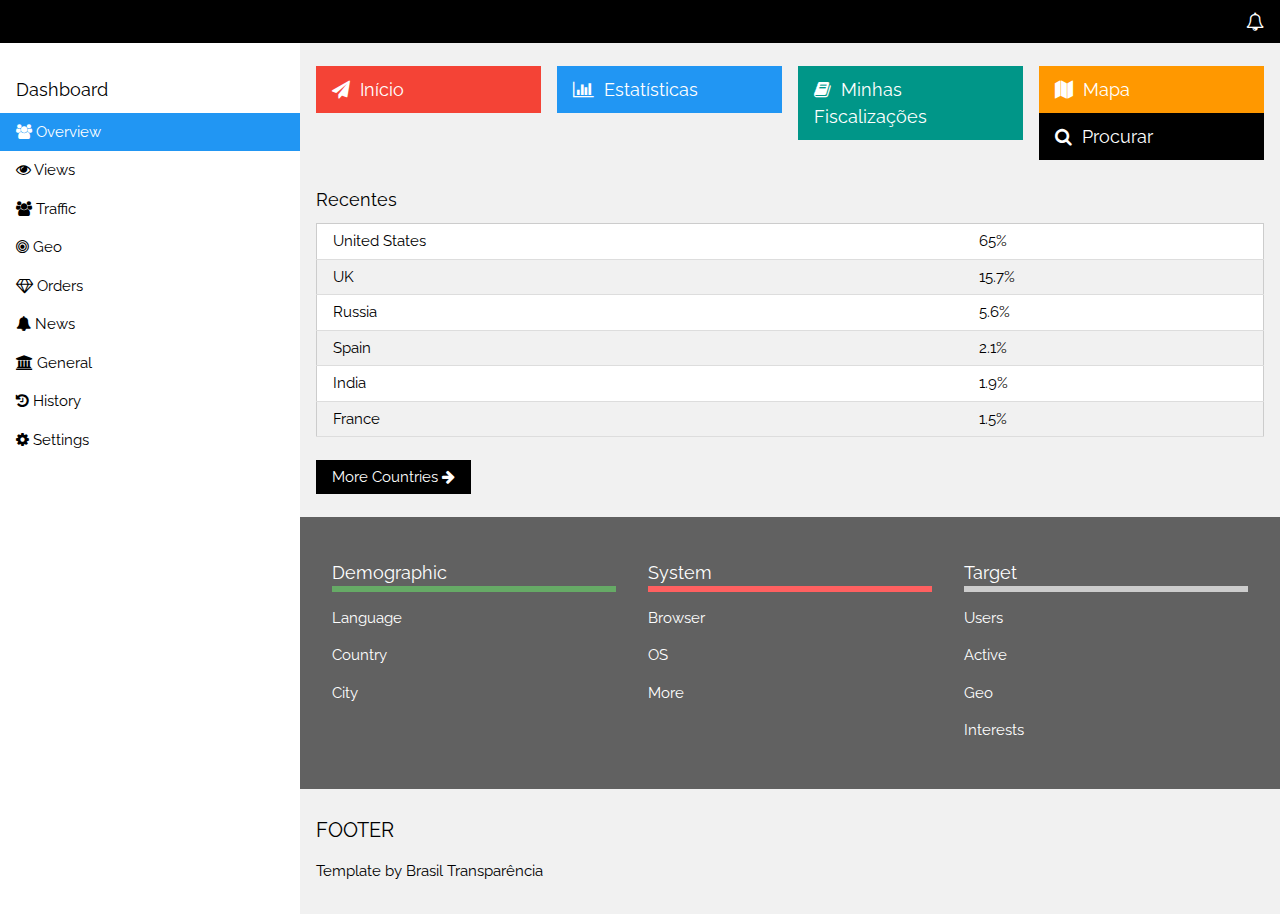
==== index.html @ b20447cd "Commit inicial" ====
<!DOCTYPE html>
<!--Jesus Cristo_O Caminho, a Verdade e A Vida-->

<html lang="pt-br">

<html>
<head>
<title>Brasil Transparente</title>
<meta name="viewport" content="width=device-width, initial-scale=1" charset="utf-8">
<meta name="viewport" content="width=device-width, initial-scale=1">
<link rel="stylesheet" href="w3.css">

<link href='https://fonts.googleapis.com/css?family=Raleway' rel='stylesheet' type='text/css'>
<link rel="stylesheet" href="http://cdnjs.cloudflare.com/ajax/libs/font-awesome/4.4.0/css/font-awesome.min.css">

<style>
html,body,h1,h2,h3,h4,h5 {font-family: "Raleway", sans-serif}
.w3-sidenav a,.w3-sidenav h4 {font-family: "Raleway", sans-serif;}
a:link, a:visited {
	text-decoration: none
	}
a:hover {
	text-decoration: underline; 
	color: #ffffff
	}
a:active {
	text-decoration: none
	}
</style>
</head>

<body class="w3-light-grey">

  <!-- Top container -->
  <div class="w3-container w3-top w3-black w3-large w3-padding" style="z-index:4">
    <button class="w3-btn w3-hide-large w3-padding-0 w3-hover-text-grey" onclick="w3_open()"><i class="fa fa-bars"></i>&nbsp;&nbsp;Menu</button>
    <span class="w3-right"><a href="http://www.desenhoscriptivo.com.br/triangulo.php"><i class="fa fa-bell-o"></i></a></span>
  </div>

  <!-- Sidenav/menu -->
  <nav class="w3-sidenav w3-collapse w3-white w3-animate-left" style="z-index:3;width:300px;"><br>
    <div class="w3-container">
      <h5>Dashboard</h5>
    </div>
    <a href="#" class="w3-padding-16 w3-hide-large w3-dark-grey w3-hover-black" onclick="w3_close()" title="close menu"><i class="fa fa-remove"></i>  Close Menu</a>

    <a href="#" class="w3-padding w3-blue"><i class="fa fa-users"></i>  Overview</a>
    <a href="http://www.desenhoscriptivo.com.br/triangulo.php" class="w3-padding"><i class="fa fa-eye"></i>  Views</a>
    <a href="#" class="w3-padding"><i class="fa fa-users"></i>  Traffic</a>
    <a href="#" class="w3-padding"><i class="fa fa-bullseye"></i>  Geo</a>
    <a href="#" class="w3-padding"><i class="fa fa-diamond"></i>  Orders</a>
    <a href="#" class="w3-padding"><i class="fa fa-bell"></i>  News</a>
    <a href="#" class="w3-padding"><i class="fa fa-bank"></i>  General</a>
    <a href="#" class="w3-padding"><i class="fa fa-history"></i>  History</a>
    <a href="#" class="w3-padding"><i class="fa fa-cog"></i>  Settings</a><br><br>
  </nav>


  <!-- Overlay effect when opening sidenav on small screens -->
  <div class="w3-overlay w3-hide-large" onclick="w3_close()" style="cursor:pointer" title="close side menu"></div>

  <!-- !PAGE CONTENT! -->
  <div class="w3-main" style="margin-left:300px;margin-top:43px;">

    <!-- Header>
    <header class="w3-container" style="padding-top:22px">
      <h5><b>Brasil Transparente</b></h5>
    </header-->
<br>
    <div class="w3-row-padding w3-margin-bottom">


      <div class="w3-quarter">
        <div class="w3-container w3-red w3-padding-10">
<div class="w3-left"><h5><a href="http://desenhoscriptivo.com.br/inicio.php"><i class="fa fa-paper-plane"></i>&nbsp;&nbsp;Início</a></h5></div>
          <div class="w3-clear"></div>
          
        </div>
      </div>


      <div class="w3-quarter">
        <div class="w3-container w3-blue w3-padding-10">
          <div class="w3-left"><h5><a href="http://desenhoscriptivo.com.br/estatisticas.php"><i class="fa fa-bar-chart"></i>&nbsp;&nbsp;Estatísticas</a></h5></div>
          <div class="w3-clear"></div>
          
        </div>
      </div>


      <div class="w3-quarter">
        <div class="w3-container w3-teal w3-padding-10">
          <div class="w3-left"><h5><a href="http://desenhoscriptivo.com.br/fiscalizar.php"><i class="fa fa-book"></i>&nbsp;&nbsp;Minhas Fiscalizações</a></h5></div>
          <div class="w3-clear"></div>
          
        </div>
      </div>

<div class="w3-quarter">
         <div class="w3-container w3-orange w3-text-white w3-padding-10">
          <div class="w3-left"><h5><a href="http://desenhoscriptivo.com.br/mapa.php"><i class="fa fa-map"></i>&nbsp;&nbsp;Mapa</a></h5></div>
          <div class="w3-clear"></div>
          
        </div>
      </div>


      <div class="w3-quarter">
       
        

<div class="w3-container w3-black w3-text-white w3-padding-10">
          <div class="w3-left"><h5><a href="http://desenhoscriptivo.com.br/aa5/alterar.php"><i class="fa fa-search"></i>&nbsp;&nbsp;Procurar</a></h5></div>
          <div class="w3-clear"></div>  
        </div>
      </div>


    </div>
<div class="w3-container">
      <h5>Recentes</h5>
      <table class="w3-table w3-striped w3-bordered w3-border w3-hoverable w3-white">
        <tr>
          <td>United States</td>
          <td>65%</td>
        </tr>
        <tr>
          <td>UK</td>
          <td>15.7%</td>
        </tr>
        <tr>
          <td>Russia</td>
          <td>5.6%</td>
        </tr>
        <tr>
          <td>Spain</td>
          <td>2.1%</td>
        </tr>
        <tr>
          <td>India</td>
          <td>1.9%</td>
        </tr>
        <tr>
          <td>France</td>
          <td>1.5%</td>
        </tr>
      </table><br>
      <button class="w3-btn">More Countries  <i class="fa fa-arrow-right"></i></button>
    </div>

<br>

    
    <div class="w3-container w3-dark-grey w3-padding-32">
      <div class="w3-row">
        <div class="w3-container w3-third">
          <h5 class="w3-bottombar w3-border-green">Demographic</h5>
          <p>Language</p>
          <p>Country</p>
          <p>City</p>
        </div>
        <div class="w3-container w3-third">
          <h5 class="w3-bottombar w3-border-red">System</h5>
          <p>Browser</p>
          <p>OS</p>
          <p>More</p>
        </div>
        <div class="w3-container w3-third">
          <h5 class="w3-bottombar w3-border-orange">Target</h5>
          <p>Users</p>
          <p>Active</p>
          <p>Geo</p>
          <p>Interests</p>
        </div>
      </div>
    </div>
    
    <!-- Footer -->
    <footer class="w3-container w3-padding-16 w3-light-grey">
      <h4>FOOTER</h4>
      <p>Template by <a href="/w3css">Brasil Transparência</a></p>
    </footer>

  <!-- End page content -->
  </div>

<script>
// Script to open and close sidenav
function w3_open() {
    document.getElementsByClassName("w3-sidenav")[0].style.display = "block";
    document.getElementsByClassName("w3-overlay")[0].style.display = "block";
}
 
function w3_close() {
    document.getElementsByClassName("w3-sidenav")[0].style.display = "none";
    document.getElementsByClassName("w3-overlay")[0].style.display = "none";
}
</script>

</body>
</html>
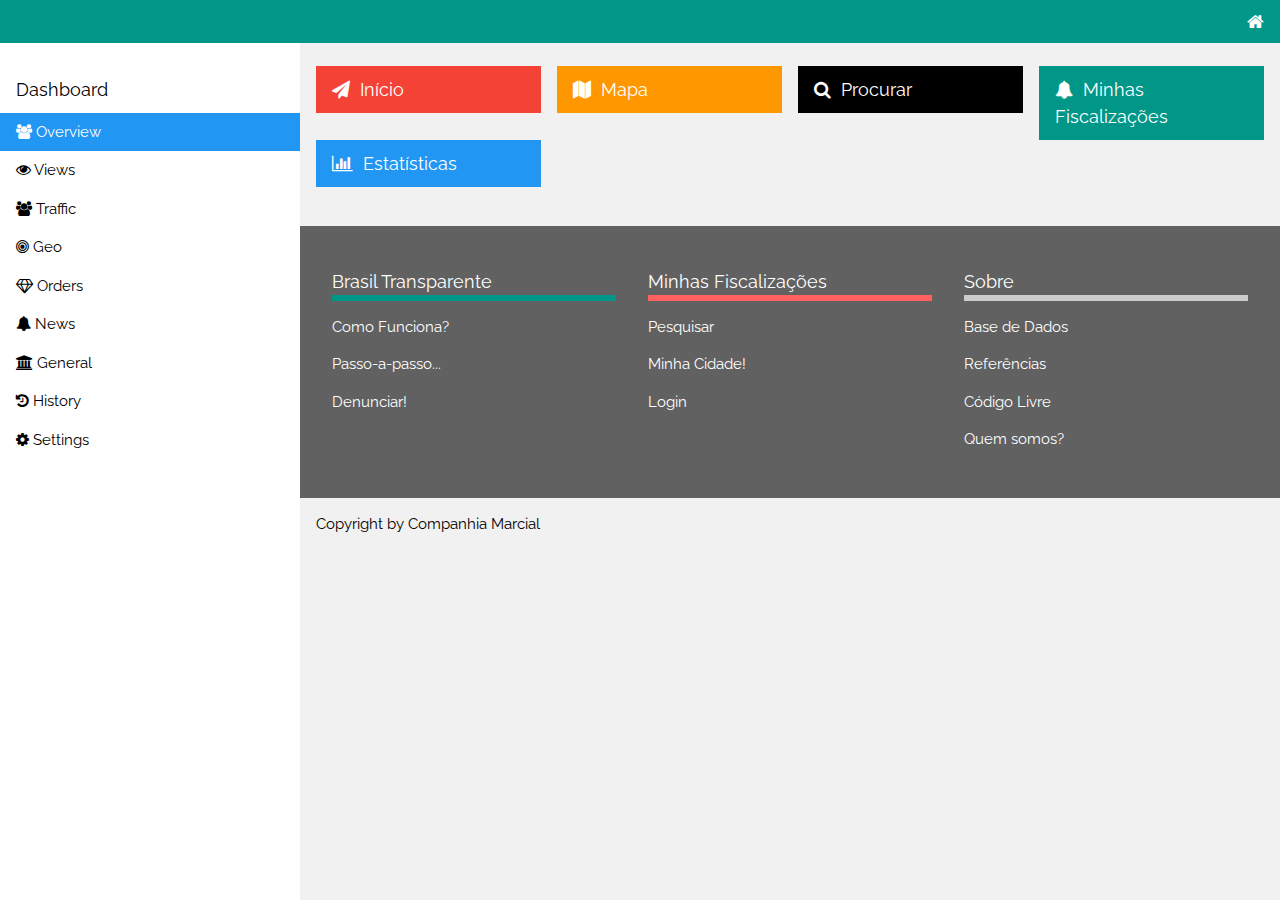
==== commit cd0762e0: "Arquivos modificados pelo Fernando" ====
--- a/index.html
+++ b/index.html
@@ -1,5 +1,44 @@
 <!DOCTYPE html>
 <!--Jesus Cristo_O Caminho, a Verdade e A Vida-->
+
+<!--Copyright 2016 Companhia Marcial-->
+
+<!--This file is part of Brasil Transparente.
+
+    Foobar is free software: you can redistribute it and/or modify
+    it under the terms of the GNU General Public License as published by
+    the Free Software Foundation, either version 3 of the License, or
+    (at your option) any later version.
+
+    Foobar is distributed in the hope that it will be useful,
+    but WITHOUT ANY WARRANTY; without even the implied warranty of
+    MERCHANTABILITY or FITNESS FOR A PARTICULAR PURPOSE.  See the
+    GNU General Public License for more details.
+
+    You should have received a copy of the GNU General Public License
+    along with Foobar.  If not, see <http://www.gnu.org/licenses/>.
+
+Tradução não-oficial:
+
+    Este arquivo é parte do programa Brasil Transparente
+
+    Brasil Transparente é um software livre; você pode redistribuí-lo e/ou 
+    modificá-lo dentro dos termos da Licença Pública Geral GNU como 
+    publicada pela Fundação do Software Livre (FSF); na versão 2 da 
+    Licença.
+
+    Este programa é distribuído na esperança de que possa ser  útil, 
+    mas SEM NENHUMA GARANTIA; sem uma garantia implícita de ADEQUAÇÃO
+    a qualquer MERCADO ou APLICAÇÃO EM PARTICULAR. Veja a
+    Licença Pública Geral GNU para maiores detalhes.
+
+    Você deve ter recebido uma cópia da Licença Pública Geral GNU junto
+    com este programa, Se não, veja <http://www.gnu.org/licenses/>.
+
+Este documento deve ir no começo de cada arquivo fonte, perto dos avisos de copyright. Para usar a GPL Menor, coloque a palavra “Menor” depois de “Geral” emtodos lugares.-->
+
+
+
 
 <html lang="pt-br">
 
@@ -26,15 +65,37 @@
 a:active {
 	text-decoration: none
 	}
+
+.button {
+    background-color: #009688;
+/*  border: 1px solid #ffd700;*/
+    color: white;
+    padding: 10px 10px;
+    text-align: center;
+    text-decoration: none;
+    display: inline-block;
+    font-size: 10px;
+    margin: 1px 1px;
+    cursor: pointer;
+    -webkit-transition-duration: 0.4s; /* Safari */
+    transition-duration: 0.4s;
+
+
+}
+.button:hover {
+    background-color: #ff0000; 
+    color: white;
+font-size: 10px;
+}
 </style>
 </head>
 
 <body class="w3-light-grey">
 
   <!-- Top container -->
-  <div class="w3-container w3-top w3-black w3-large w3-padding" style="z-index:4">
-    <button class="w3-btn w3-hide-large w3-padding-0 w3-hover-text-grey" onclick="w3_open()"><i class="fa fa-bars"></i>&nbsp;&nbsp;Menu</button>
-    <span class="w3-right"><a href="http://www.desenhoscriptivo.com.br/triangulo.php"><i class="fa fa-bell-o"></i></a></span>
+  <div class="w3-container w3-top w3-teal w3-large w3-padding" style="z-index:4">
+    <button class="w3-teal w3-btn w3-hide-large w3-padding-0 w3-hover-text-grey" onclick="w3_open()">&nbsp;<i class="fa fa-bars"></i>&nbsp;&nbsp;Menu&nbsp;</button>
+    <span class="w3-right"><a href="http://www.desenhoscriptivo.com.br"><i class="fa fa-home"></i></a></span>
   </div>
 
   <!-- Sidenav/menu -->
@@ -71,37 +132,39 @@
 
 
       <div class="w3-quarter">
+<a href="http://desenhoscriptivo.com.br/inicio.php">
         <div class="w3-container w3-red w3-padding-10">
-<div class="w3-left"><h5><a href="http://desenhoscriptivo.com.br/inicio.php"><i class="fa fa-paper-plane"></i>&nbsp;&nbsp;Início</a></h5></div>
+<div class="w3-left"><h5><i class="fa fa-paper-plane"></i>&nbsp;&nbsp;Início</h5></div>
           <div class="w3-clear"></div>
           
-        </div>
-      </div>
+        </div></a>
+      </div>
+
+
+        <div class="w3-quarter">
+        <a href="http://desenhoscriptivo.com.br/mapa.php">
+        <div class="w3-container w3-orange w3-text-white w3-padding-10">
+        <div class="w3-left"><h5><i class="fa fa-map"></i>&nbsp;&nbsp;Mapa</h5></div>
+        </div></a> 
+        </div>
 
 
       <div class="w3-quarter">
-        <div class="w3-container w3-blue w3-padding-10">
-          <div class="w3-left"><h5><a href="http://desenhoscriptivo.com.br/estatisticas.php"><i class="fa fa-bar-chart"></i>&nbsp;&nbsp;Estatísticas</a></h5></div>
+        <a href="http://desenhoscriptivo.com.br/aa5/alterar.php">
+        <div class="w3-container w3-black w3-padding-10">
+          <div class="w3-left"><h5><i class="fa fa-search"></i>&nbsp;&nbsp;Procurar</h5></div>
           <div class="w3-clear"></div>
           
-        </div>
-      </div>
-
-
-      <div class="w3-quarter">
-        <div class="w3-container w3-teal w3-padding-10">
-          <div class="w3-left"><h5><a href="http://desenhoscriptivo.com.br/fiscalizar.php"><i class="fa fa-book"></i>&nbsp;&nbsp;Minhas Fiscalizações</a></h5></div>
+        </div></a>
+      </div>
+
+<div class="w3-quarter">
+         <a href="http://desenhoscriptivo.com.br/aa5/minhas.php">
+         <div class="w3-container w3-teal w3-text-white w3-padding-10">
+          <div class="w3-left"><h5><i class="fa fa-bell"></i>&nbsp;&nbsp;Minhas Fiscalizações</h5></div>
           <div class="w3-clear"></div>
           
-        </div>
-      </div>
-
-<div class="w3-quarter">
-         <div class="w3-container w3-orange w3-text-white w3-padding-10">
-          <div class="w3-left"><h5><a href="http://desenhoscriptivo.com.br/mapa.php"><i class="fa fa-map"></i>&nbsp;&nbsp;Mapa</a></h5></div>
-          <div class="w3-clear"></div>
-          
-        </div>
+        </div></a>
       </div>
 
 
@@ -109,15 +172,16 @@
        
         
 
-<div class="w3-container w3-black w3-text-white w3-padding-10">
-          <div class="w3-left"><h5><a href="http://desenhoscriptivo.com.br/aa5/alterar.php"><i class="fa fa-search"></i>&nbsp;&nbsp;Procurar</a></h5></div>
+<div class="w3-container w3-blue w3-text-white w3-padding-10">
+          <a href="http://desenhoscriptivo.com.br/aa5/grafico.php">
+          <div class="w3-left"><h5><i class="fa fa-bar-chart"></i>&nbsp;&nbsp;Estatísticas</h5></div>
           <div class="w3-clear"></div>  
-        </div>
+        </div></a>
       </div>
 
 
     </div>
-<div class="w3-container">
+<!--div class="w3-container">
       <h5>Recentes</h5>
       <table class="w3-table w3-striped w3-bordered w3-border w3-hoverable w3-white">
         <tr>
@@ -146,7 +210,7 @@
         </tr>
       </table><br>
       <button class="w3-btn">More Countries  <i class="fa fa-arrow-right"></i></button>
-    </div>
+    </div-->
 
 <br>
 
@@ -154,31 +218,32 @@
     <div class="w3-container w3-dark-grey w3-padding-32">
       <div class="w3-row">
         <div class="w3-container w3-third">
-          <h5 class="w3-bottombar w3-border-green">Demographic</h5>
-          <p>Language</p>
-          <p>Country</p>
-          <p>City</p>
+          <h5 class="w3-bottombar w3-border-green">Brasil Transparente</h5>
+          <p><a href="http://www.desenhoscriptivo.com.br/como.php">Como Funciona?</a></p>
+          <p><a href="http://www.desenhoscriptivo.com.br/inicio.php">Passo-a-passo...</a></p>
+          <p><a href="http://www.desenhoscriptivo.com.br/aa5/minhas.php">Denunciar!</a></p>
         </div>
         <div class="w3-container w3-third">
-          <h5 class="w3-bottombar w3-border-red">System</h5>
-          <p>Browser</p>
-          <p>OS</p>
-          <p>More</p>
+          <h5 class="w3-bottombar w3-border-red">Minhas Fiscalizações</h5>
+          <p><a href="http://www.desenhoscriptivo.com.br/aa5/alterar.php">Pesquisar</a></p>
+          <p><a href="http://www.desenhoscriptivo.com.br/aa5/alterar.php">Minha Cidade!</a></p>
+          <p><a href="http://www.desenhoscriptivo.com.br/aa5/inserirLogin.php">Login</a></p>
         </div>
         <div class="w3-container w3-third">
-          <h5 class="w3-bottombar w3-border-orange">Target</h5>
-          <p>Users</p>
-          <p>Active</p>
-          <p>Geo</p>
-          <p>Interests</p>
+          <h5 class="w3-bottombar w3-border-orange">Sobre</h5>
+          <p><a href="http://www.desenhoscriptivo.com.br/base001.php">Base de Dados</a></p>
+          <p><a href="http://www.desenhoscriptivo.com.br/base002.php">Referências</a></p>
+          <p><a href="http://www.desenhoscriptivo.com.br/base003.php">Código Livre</a></p>
+          <p><a href="http://www.desenhoscriptivo.com.br/base004.php">Quem somos?</a></p>
+
         </div>
       </div>
     </div>
     
     <!-- Footer -->
-    <footer class="w3-container w3-padding-16 w3-light-grey">
-      <h4>FOOTER</h4>
-      <p>Template by <a href="/w3css">Brasil Transparência</a></p>
+    <footer class="w3-container w3-padding-10 w3-light-grey">
+      <!--h4>COMPANHIA MARCIAL</h4-->
+      <p>Copyright by <a href="http://www.companhiamarcial.com.br">Companhia Marcial</a></p>
     </footer>
 
   <!-- End page content -->
